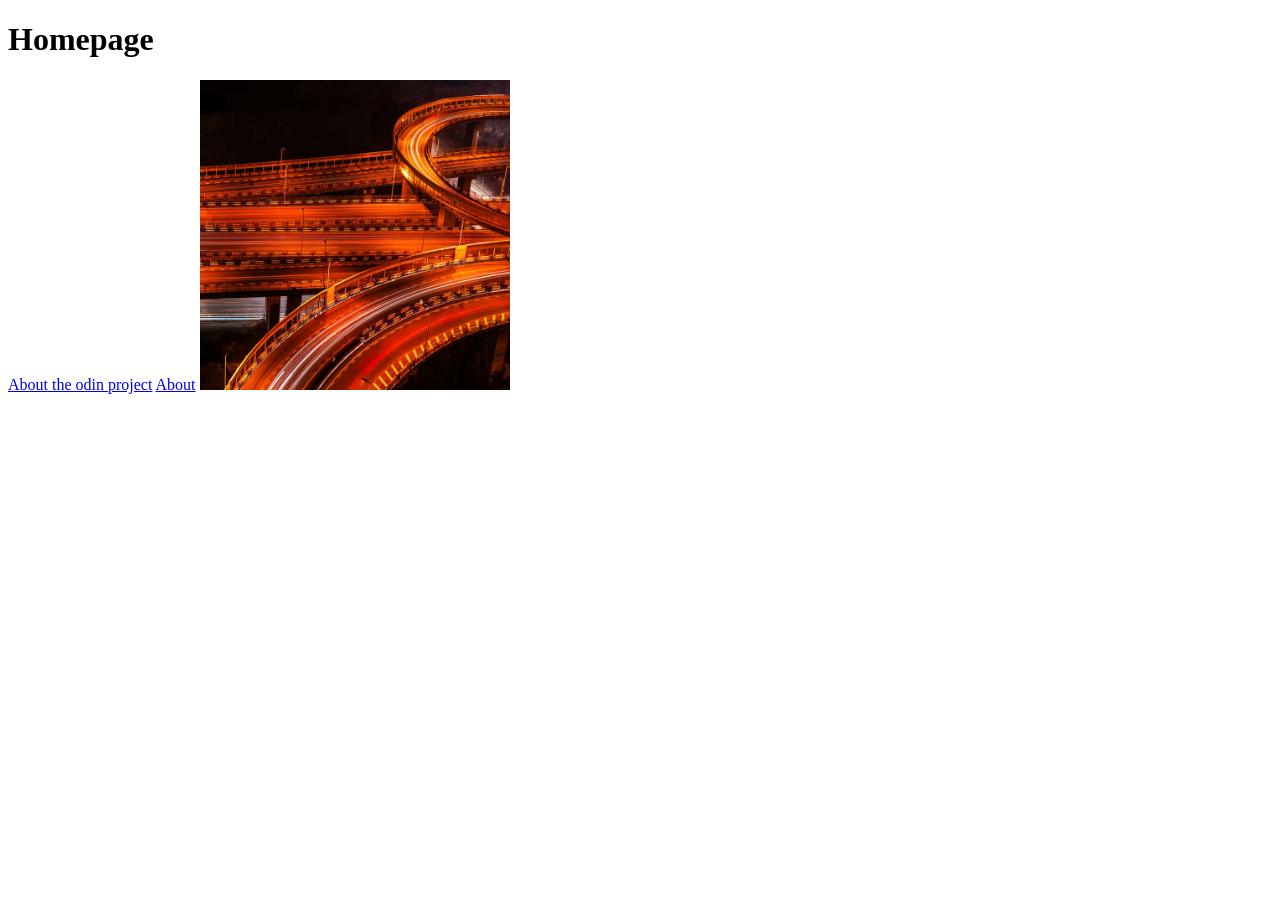
==== index.html @ 5ab5cf38 "Add setup files for links and images project  Include index.html, page folder, and image folder with" ====
<!DOCTYPE html>
<html lang="en">
<head>
    <meta charset="UTF-8">
    <meta name="viewport" content="width=device-width, initial-scale=1.0">
    <title>Document</title>
</head>
<body>
    <h1> Homepage</h1>
    <a href="https://www.theodinproject.com/about" target="_blank" rel="noopener noreferrer">About the odin project</a>
    <a href="./page/about.html">About</a>
    <img src="./image/road.jpg" height="310" width="310">
</body>
</html>
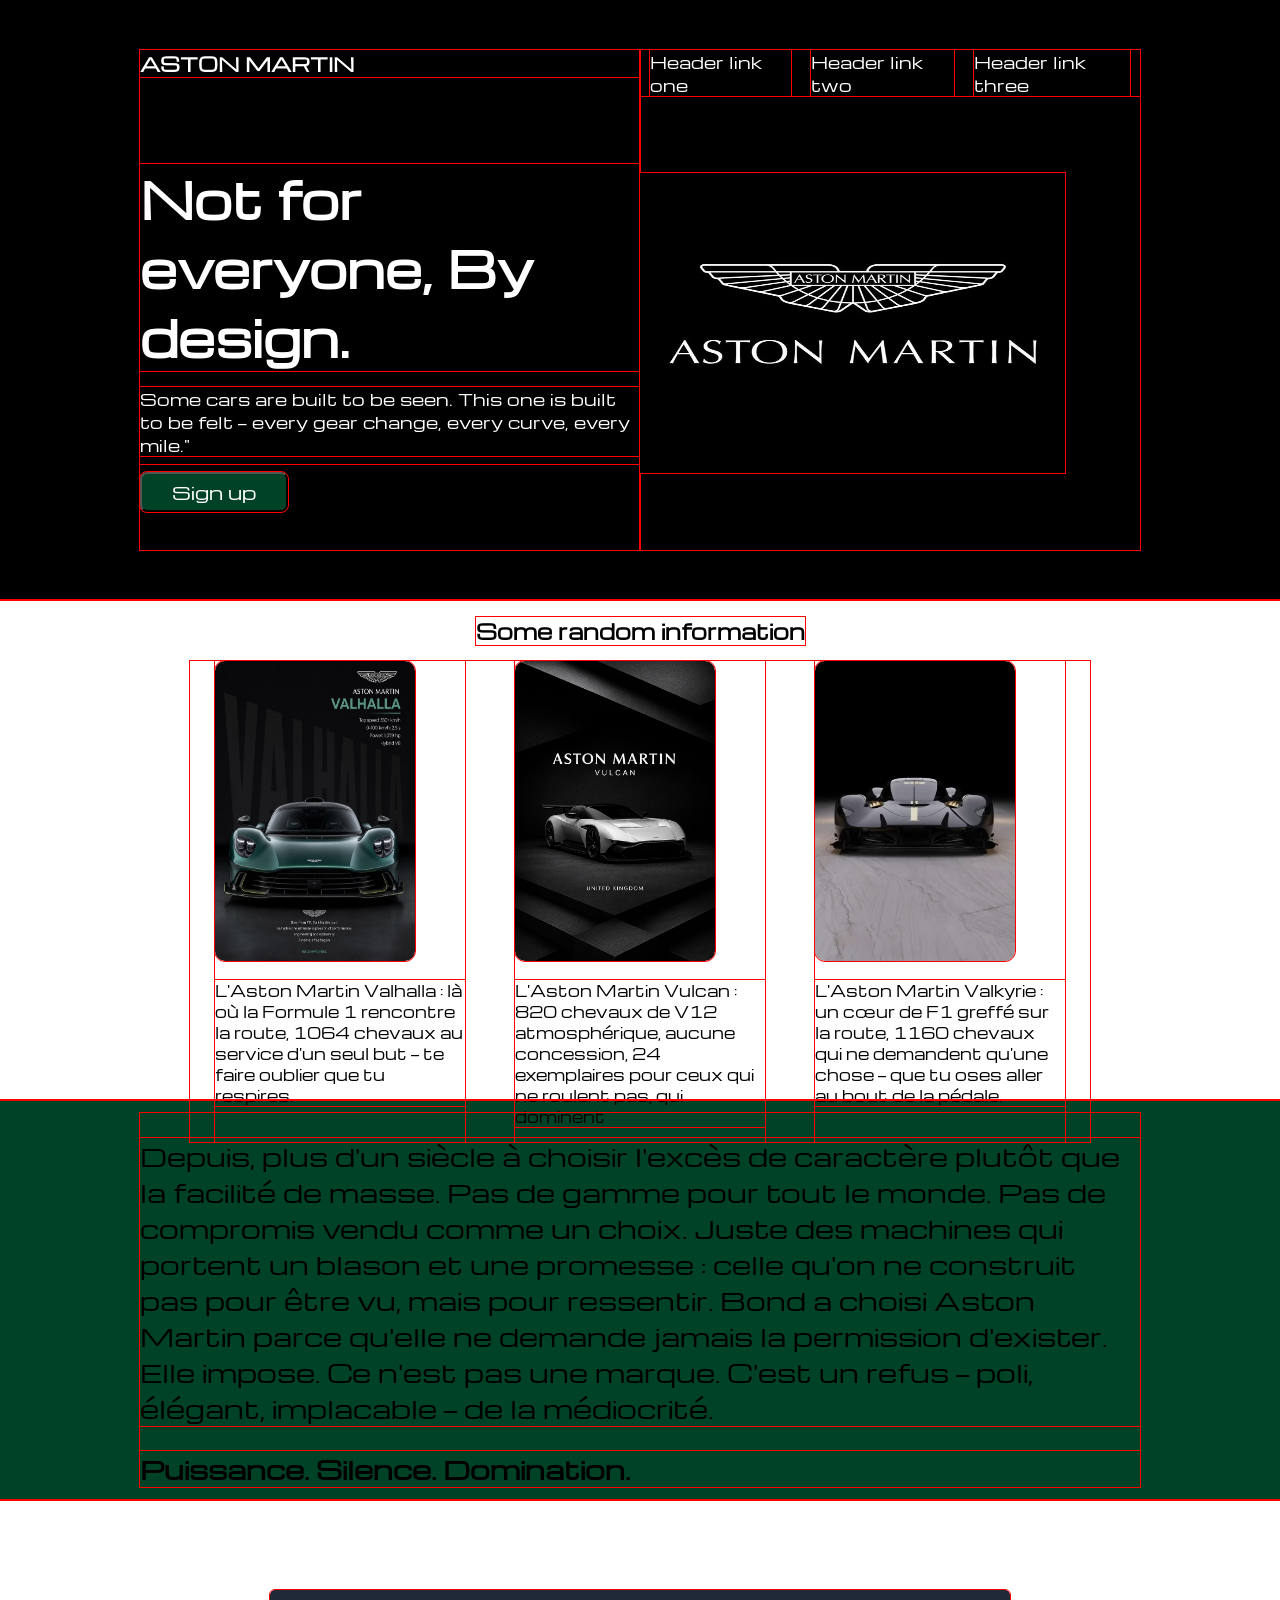
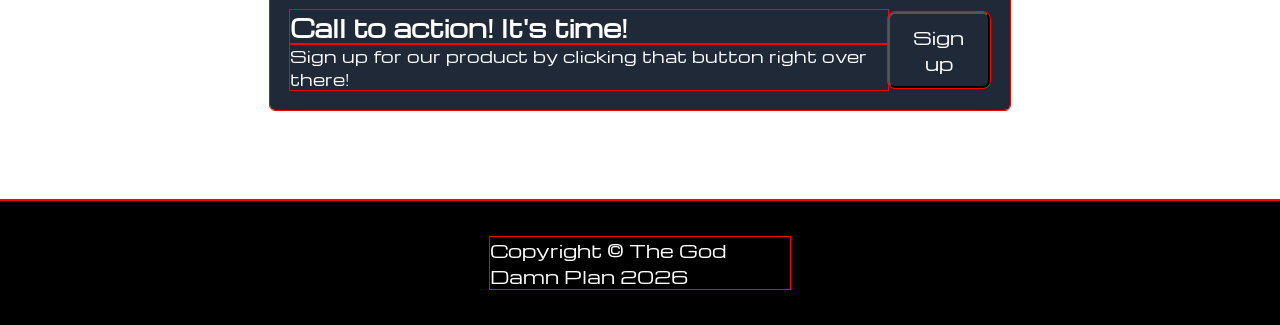
==== commit bf07ec3a: "Import initial" ====
--- a/index.html
+++ b/index.html
@@ -4,11 +4,71 @@
     <meta charset="UTF-8">
     <meta name="viewport" content="width=device-width, initial-scale=1.0">
     <title>Document</title>
-</head>
+    <link rel="stylesheet" href="style.css">
+    <link rel="preconnect" href="https://fonts.googleapis.com">
+    <link rel="preconnect" href="https://fonts.gstatic.com" crossorigin>
+    <link href="https://fonts.googleapis.com/css2?family=Michroma&display=swap" rel="stylesheet">
+
 <body>
-    <h1> Homepage</h1>
-    <a href="https://www.theodinproject.com/about" target="_blank" rel="noopener noreferrer">About the odin project</a>
-    <a href="./page/about.html">About</a>
-    <img src="./image/road.jpg" height="310" width="310">
+    <div class="first">
+        <div class="grp1">
+            <div class="left">
+                <h3>ASTON MARTIN</h3>
+                <div class="left-intrn">
+                    <h1>Not for everyone, By design.</h1>
+                    <P class="first-p">    Some cars are built to be seen. This one is built to be felt — every gear change, every curve, every mile." 
+                    </P>
+                    <button class="first-bt">Sign up</button>
+                </div>
+           </div>
+           <div class="right">
+                <div class="links">
+                    <a href="https://www.youtube.com/watch?v=M3oWYHYoBvk&list=LL">Header link one</a>
+                    <a href="https://www.chess.com/home">Header link two</a>
+                    <a href="https://www.youtube.com/watch?v=ybufqRY77PQ&list=PLREQ8S3NPaQtA5_qIEiThLuhoFhssfcTV&index=5">Header link three</a>
+                </div>
+                <img id="img" src="./images/am.jpg" width="425px" height="300px">
+            </div>
+        </div>
+    </div>
+    <span class="second">
+        <h2>Some random information</h2>
+            <span class="group2">
+                <div class="global">
+                    <img class="grp-img" src="./images/A-Valhalla.jpg" height="300" width="200">
+                    <p class="second-p">L'Aston Martin Valhalla : là où la Formule 1 rencontre la route, 1064 chevaux au service d'un seul but — te faire oublier que tu respires.</p>
+                </div>
+                <div class="global">
+                    <img class="grp-img" src="./images/A-Vulcan.jpg" height="300" width="200">
+                    <P class="second-p">L'Aston Martin Vulcan : 820 chevaux de V12 atmosphérique, aucune concession, 24 exemplaires pour ceux qui ne roulent pas, qui dominent</P>
+                </div>
+                <div class="global">
+                    <img class="grp-img" src="./images/A-Valkyrie.jpg" height="300" width="200">
+                    <p class="second-p">L'Aston Martin Valkyrie : un cœur de F1 greffé sur la route, 1160 chevaux qui ne demandent qu'une chose — que tu oses aller au bout de la pédale.</p>
+                </div>
+            </span>
+    </span>
+    <div class="third">
+        <div class="group3">
+            <p>Depuis, plus d'un siècle à choisir l'excès de caractère plutôt que la facilité de masse. Pas de gamme pour tout le monde. 
+               Pas de compromis vendu comme un choix. Juste des machines qui portent un blason et une promesse : celle qu'on ne construit pas pour être vu, mais pour ressentir.
+               Bond a choisi Aston Martin parce qu'elle ne demande jamais la permission d'exister. Elle impose.
+               Ce n'est pas une marque. C'est un refus — poli, élégant, implacable — de la médiocrité.
+            </p>
+            <h4>Puissance. Silence. Domination.</h4>
+        </div>
+    </div>
+    <div class="fourth">
+        <div class="group4">
+            <span class="global2">
+                <h5>Call to action! It's time!</h5>
+                <p class="mrg">Sign up for our product by clicking that button right over there!</p>
+            </span>
+            <button class="bt-color">Sign up</button>  
+        </div>
+    </div>
+    <div class="fifth">
+        <p class="final">Copyright &copy; The God Damn Plan 2026</p>
+    </div>
 </body>
 </html>
--- a/style.css
+++ b/style.css
@@ -0,0 +1,152 @@
+*{
+    outline: 1px solid red;
+    font-family: "Michroma", sans-serif;
+    font-style: normal;
+}
+body{
+    margin:0;
+    font-family: 'roboto';
+}
+.first{
+    display:flex;
+    background-color: black;
+    justify-content: center;
+    color:white;
+    height: 600px;
+}
+.grp1{
+    display:flex;
+    height:500px;
+    width: 1000px;
+    margin:auto;
+}
+.left{
+    display: flex;
+    flex-direction: column;
+}
+
+.left-intrn{
+    justify-self: center;
+    height: 300px;
+    margin-block: auto;
+}
+.first-p{
+    font-family: 24px;
+}
+h1{
+    font-size: 48px;
+    margin:0;
+}
+h3{
+    margin:0;
+}
+.first-bt{
+    padding-inline: 30px;
+    padding-block: 5px;
+
+}
+button{
+    background-color:#004225;
+    font-size: 18px;
+    color:white;
+    border-radius: 7px;
+}
+.right{
+    display:flex;
+    flex-direction: column;
+}
+.first > .grp1 > * {
+  flex: 1 1 0%;
+}
+.links{
+    display: flex;
+    justify-content: flex-end;
+}
+#img{
+    margin-block:auto;
+}
+a{
+    text-decoration: none;
+    color:white;
+    margin-inline: 10px;
+}
+.second{
+    display: flex;
+    flex-direction: column;
+    height:500px;
+    align-items: center;
+    background-color: white;
+    justify-content: center;
+    justify-content: space-around;
+}
+h2{
+    font-size: 20px;
+}
+.group2{
+    display:flex;
+    width: 100vh;
+    justify-content:space-around;
+}
+.second-p{
+    font-size: 15px;
+    justify-self: center;
+    width:250px
+}
+.grp-img{
+    border-radius: 10px;
+}
+.third{
+    display:flex;
+    height: 400px;
+    background-color: #004225;
+    align-items: center;
+    justify-content: center;
+}
+h4{
+    margin:0;
+    justify-self: flex-end;
+}
+.group3{
+    width:1000px;
+    font-size: 25px;
+}
+.fourth{
+    display: flex;
+    height: 300px;
+    justify-content: center;
+    align-items: center;
+}
+.group4{
+    display: flex;
+    padding:20px;
+    width: 700px;
+    background-color: #1F2937;
+    color: white;
+    border-radius: 5px;
+    justify-content: center;
+    align-items: center;
+    justify-content: space-around;
+}
+.mrg{
+    margin:0;
+}
+h5{
+    margin:0;
+    font-size: 24px;
+}
+.bt-color{
+    background-color: #1F2937;
+    padding: 10px;
+}
+.fifth{
+    display: flex;
+    color: white;
+    height:125px ;
+    background-color: black;
+    justify-content: center;
+    align-items: center;
+}
+.final{
+    width:300px;
+    font-size: 18px;
+}
